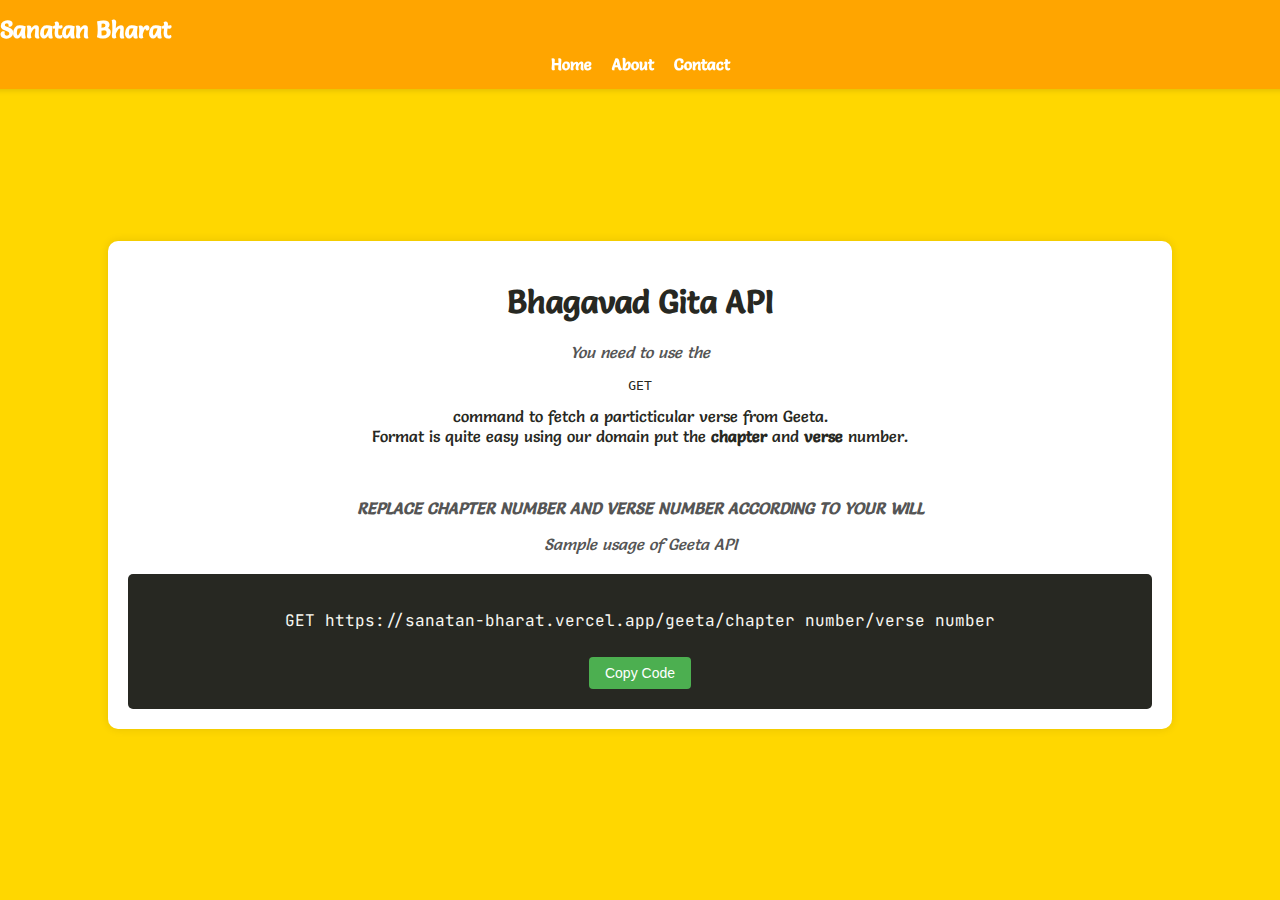
==== index.html @ f3e7a0b0 "Doc improvement for Geeta" ====
<!DOCTYPE html>
<html lang="en">
<head>
    <meta charset="UTF-8">
    <meta name="viewport" content="width=device-width, initial-scale=1.0">
    <title>Sanatan Bharat - Bhagavad Gita API</title>
    <!-- Add meta tags for description and keywords -->
    <meta name="description" content="Explore the verses of the Bhagavad Gita on Sanatan Bharat. Experience the wisdom of ancient scriptures.">
    <meta name="keywords" content="Hindu, Bhagavad Gita, Mahabharata, Scriptures, API, Free API, Hindu Holy Books">
    <link rel="stylesheet" href="style.css">
    <!-- Import Google Fonts -->
    <link href="https://fonts.googleapis.com/css2?family=Salsa&family=JetBrains+Mono:wght@400;700&display=swap" rel="stylesheet">
</head>
<body>
    <div class="header">
        <div class="logo">  Sanatan Bharat</div>
        <div class="nav">
            <a href="#">Home</a>
            <a href="#">About</a>
            <a href="#">Contact</a>
        </div>
    </div>

    <!-- DOCUMENTATION FOR GEETA API @PrakharDoneria -->

    <div class="container">
        <h1>Bhagavad Gita API</h1>
        <p class="note">You need to use the <pre> GET </pre> command to fetch a particticular verse from Geeta. <br>Format is quite easy using our domain put the <b> chapter </b>and<b> verse </b> number.</p>
        <br>
        <p class="note"><b>REPLACE CHAPTER NUMBER AND VERSE NUMBER ACCORDING TO YOUR WILL</b></p>
        <p class="note">Sample usage of Geeta API</p>
        <div class="code-snippet">
            <pre id="codeSnippet">
GET https://sanatan-bharat.vercel.app/geeta/chapter number/verse number
</pre>
            <button onclick="copyCode()">Copy Code</button>
        </div>
    </div>

    <script src="script.js"></script>
</body>
</html>
---- style.css ----
body {
    font-family: 'Salsa', sans-serif;
    margin: 0;
    padding: 0;
    background-color: #FFD700; /* Saffron color */
    color: #272822; /* Dark text color */
    display: flex;
    flex-direction: column;
    align-items: center;
    justify-content: center;
    min-height: 100vh;
}

.header {
    background-color: #FFA500; /* Orange color */
    padding: 15px 10px; /* Adjusted padding */
    width: 100%;
    box-shadow: 0 2px 5px rgba(0, 0, 0, 0.1);
    position: fixed; /* Fixed position */
    top: 0; /* Positioned at the top */
    z-index: 1000; /* Higher z-index to be above other elements */
}

.logo {
    font-size: 24px;
    font-weight: bold;
    color: #FFF; /* White text color */
}

.nav {
    display: flex;
    justify-content: center;
    margin-top: 10px;
}

.nav a {
    margin: 0 10px; /* Reduce margin for smaller screens */
    text-decoration: none;
    color: #FFF; /* White text color */
    font-weight: bold;
    transition: color 0.3s ease;
}

.nav a:hover {
    color: #4CAF50; /* Hover color */
}

.container {
    text-align: center;
    padding: 20px;
    background-color: #FFF; /* White background */
    border-radius: 10px;
    box-shadow: 0 0 10px rgba(0, 0, 0, 0.1);
    max-width: 80%; /* Set max-width to 80% of the viewport */
    width: 100%;
    margin-top: 70px; /* Adjusted margin to account for the fixed header */
}

h1 {
    color: #272822; /* Dark text color */
}

.note {
    font-style: italic;
    color: #555;
}

.code-snippet {
    background-color: #272822; /* Dark background color */
    border-radius: 5px;
    padding: 20px;
    margin-top: 20px;
    overflow-x: auto;
}

#codeSnippet {
    font-family: 'JetBrains Mono', monospace;
    color: #F8F8F2; /* Light text color */
}

button {
    margin-top: 10px;
    padding: 8px 16px;
    background-color: #4CAF50;
    color: #fff;
    border: none;
    border-radius: 4px;
    cursor: pointer;
    font-size: 14px;
}

button:hover {
    background-color: #45a049;
}

/* Media Query for smaller screens */
@media screen and (max-width: 600px) {
    .nav {
        flex-direction: column;
        align-items: center; /* Center the navigation links */
    }

    .nav a {
        margin: 10px 0;
    }

    .container {
        max-width: 100%;
        margin-top: 90px; /* Adjusted margin for smaller screens */
        padding: 10px; /* Adjusted padding */
    }
}
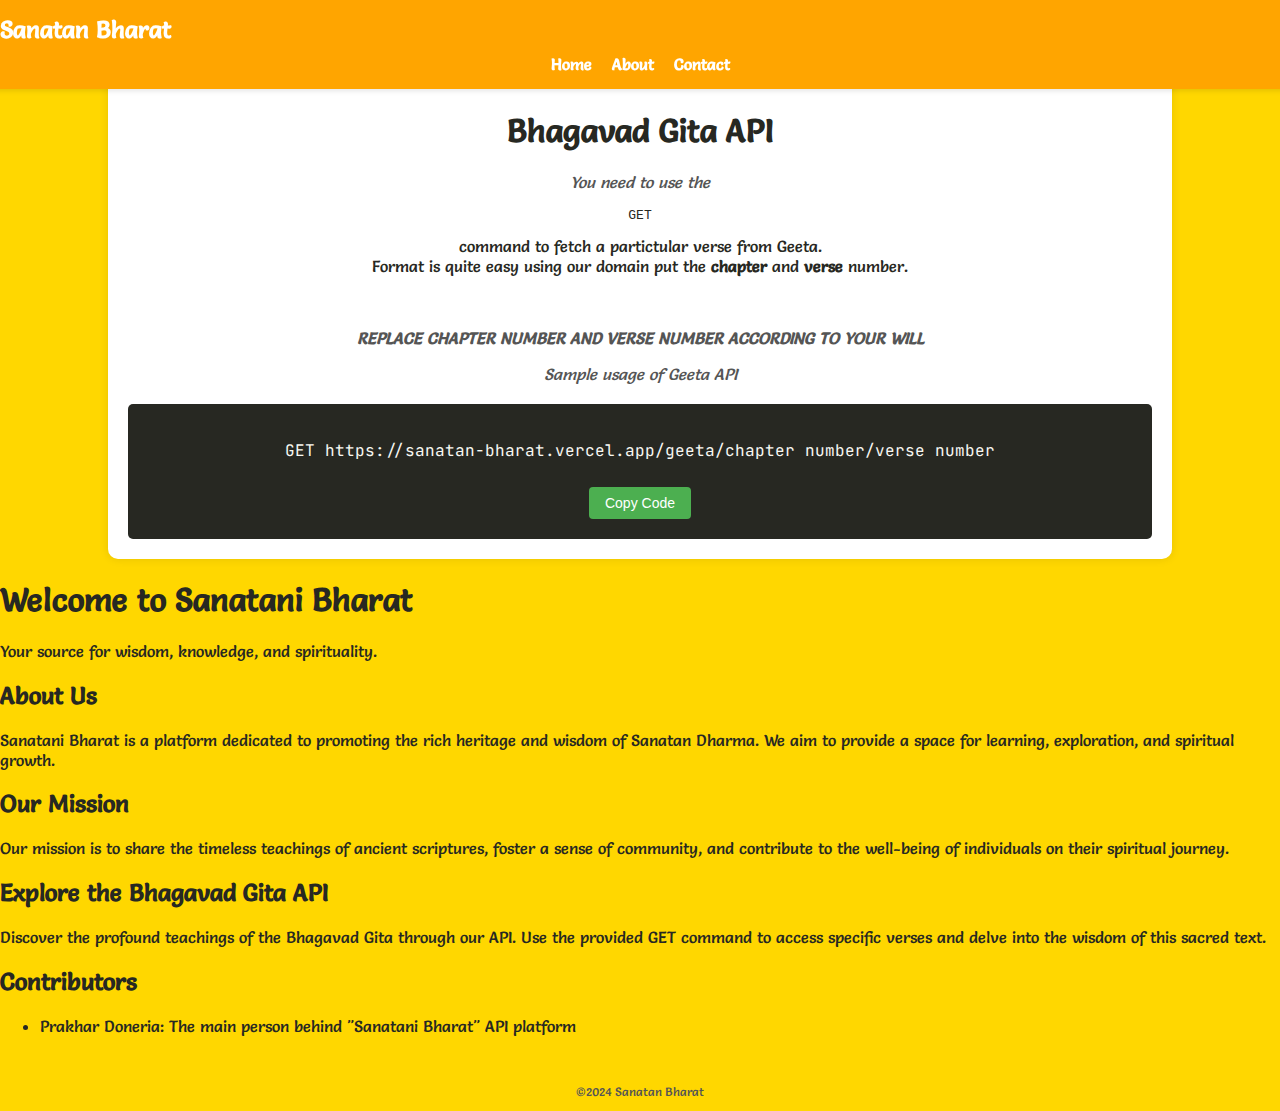
==== commit 70b16841: "CSS imported" ====
--- a/index.html
+++ b/index.html
@@ -1,22 +1,25 @@
 <!DOCTYPE html>
 <html lang="en">
 <head>
+    
     <meta charset="UTF-8">
     <meta name="viewport" content="width=device-width, initial-scale=1.0">
     <title>Sanatan Bharat - Bhagavad Gita API</title>
     <!-- Add meta tags for description and keywords -->
     <meta name="description" content="Explore the verses of the Bhagavad Gita on Sanatan Bharat. Experience the wisdom of ancient scriptures.">
     <meta name="keywords" content="Hindu, Bhagavad Gita, Mahabharata, Scriptures, API, Free API, Hindu Holy Books">
-    <link rel="stylesheet" href="style.css">
     <!-- Import Google Fonts -->
     <link href="https://fonts.googleapis.com/css2?family=Salsa&family=JetBrains+Mono:wght@400;700&display=swap" rel="stylesheet">
+    <!-- Import Style.css DON'T MODIFY -->
+    <link rel="stylesheet" href="style.css">
+    
 </head>
 <body>
     <div class="header">
-        <div class="logo">  Sanatan Bharat</div>
+        <div class="logo">Sanatan Bharat</div>
         <div class="nav">
             <a href="#">Home</a>
-            <a href="#">About</a>
+            <a href="#about">About</a>
             <a href="#">Contact</a>
         </div>
     </div>
@@ -25,7 +28,7 @@
 
     <div class="container">
         <h1>Bhagavad Gita API</h1>
-        <p class="note">You need to use the <pre> GET </pre> command to fetch a particticular verse from Geeta. <br>Format is quite easy using our domain put the <b> chapter </b>and<b> verse </b> number.</p>
+        <p class="note">You need to use the <pre> GET </pre> command to fetch a partictular verse from Geeta. <br>Format is quite easy using our domain put the <b> chapter </b>and<b> verse </b> number.</p>
         <br>
         <p class="note"><b>REPLACE CHAPTER NUMBER AND VERSE NUMBER ACCORDING TO YOUR WILL</b></p>
         <p class="note">Sample usage of Geeta API</p>
@@ -37,6 +40,33 @@
         </div>
     </div>
 
-    <script src="script.js"></script>
+    <!-- ABOUT SECTION ADD ABOUT YOURSELF WHAT YOU DID AND HOW YOU CONTRIBUTED -->
+
+    <div id="about" class="about">
+        <h1>Welcome to Sanatani Bharat</h1>
+        <p>Your source for wisdom, knowledge, and spirituality.</p>
+
+        <h2>About Us</h2>
+        <p>Sanatani Bharat is a platform dedicated to promoting the rich heritage and wisdom of Sanatan Dharma. We aim to provide a space for learning, exploration, and spiritual growth.</p>
+
+        <h2>Our Mission</h2>
+        <p>Our mission is to share the timeless teachings of ancient scriptures, foster a sense of community, and contribute to the well-being of individuals on their spiritual journey.</p>
+
+        <h2>Explore the Bhagavad Gita API</h2>
+        <p>Discover the profound teachings of the Bhagavad Gita through our API. Use the provided GET command to access specific verses and delve into the wisdom of this sacred text.</p>
+        
+        <!-- ADD YOU NAME HERE AND WHAT YOU DID -->
+
+        <h2>Contributors</h2>
+        <ul>
+            <li>Prakhar Doneria: The main person behind "Sanatani Bharat" API platform</li>
+        </ul>
+    </div>
+
+    <!-- Footer Section -->
+    <footer>
+        <p class="footer-note">©2024 Sanatan Bharat</p>
+    </footer>
+
 </body>
 </html>
--- a/style.css
+++ b/style.css
@@ -1,3 +1,4 @@
+/* General Styles */
 body {
     font-family: 'Salsa', sans-serif;
     margin: 0;
@@ -11,6 +12,7 @@
     min-height: 100vh;
 }
 
+/* Header Styles */
 .header {
     background-color: #FFA500; /* Orange color */
     padding: 15px 10px; /* Adjusted padding */
@@ -21,20 +23,23 @@
     z-index: 1000; /* Higher z-index to be above other elements */
 }
 
+/* Logo Styles */
 .logo {
     font-size: 24px;
     font-weight: bold;
     color: #FFF; /* White text color */
 }
 
+/* Navigation Styles */
 .nav {
     display: flex;
     justify-content: center;
+    align-items: center; /* Center the navigation links vertically */
     margin-top: 10px;
 }
 
 .nav a {
-    margin: 0 10px; /* Reduce margin for smaller screens */
+    margin: 0 10px; /* Adjusted margin */
     text-decoration: none;
     color: #FFF; /* White text color */
     font-weight: bold;
@@ -45,6 +50,7 @@
     color: #4CAF50; /* Hover color */
 }
 
+/* Container Styles */
 .container {
     text-align: center;
     padding: 20px;
@@ -56,15 +62,18 @@
     margin-top: 70px; /* Adjusted margin to account for the fixed header */
 }
 
+/* Heading Styles */
 h1 {
     color: #272822; /* Dark text color */
 }
 
+/* Note Styles */
 .note {
     font-style: italic;
     color: #555;
 }
 
+/* Code Snippet Styles */
 .code-snippet {
     background-color: #272822; /* Dark background color */
     border-radius: 5px;
@@ -78,6 +87,7 @@
     color: #F8F8F2; /* Light text color */
 }
 
+/* Button Styles */
 button {
     margin-top: 10px;
     padding: 8px 16px;
@@ -96,12 +106,13 @@
 /* Media Query for smaller screens */
 @media screen and (max-width: 600px) {
     .nav {
-        flex-direction: column;
-        align-items: center; /* Center the navigation links */
+        flex-direction: row; /* Display links horizontally on smaller screens */
+        flex-wrap: wrap; /* Allow wrapping if there's not enough space */
+        justify-content: space-around; /* Distribute space evenly between links */
     }
 
     .nav a {
-        margin: 10px 0;
+        margin: 10px 0; /* Adjusted margin */
     }
 
     .container {
@@ -110,3 +121,14 @@
         padding: 10px; /* Adjusted padding */
     }
 }
+
+/* Footer Styles */
+footer {
+    text-align: center;
+    margin-top: 20px;
+}
+
+.footer-note {
+    font-size: 12px;
+    color: #555;
+}
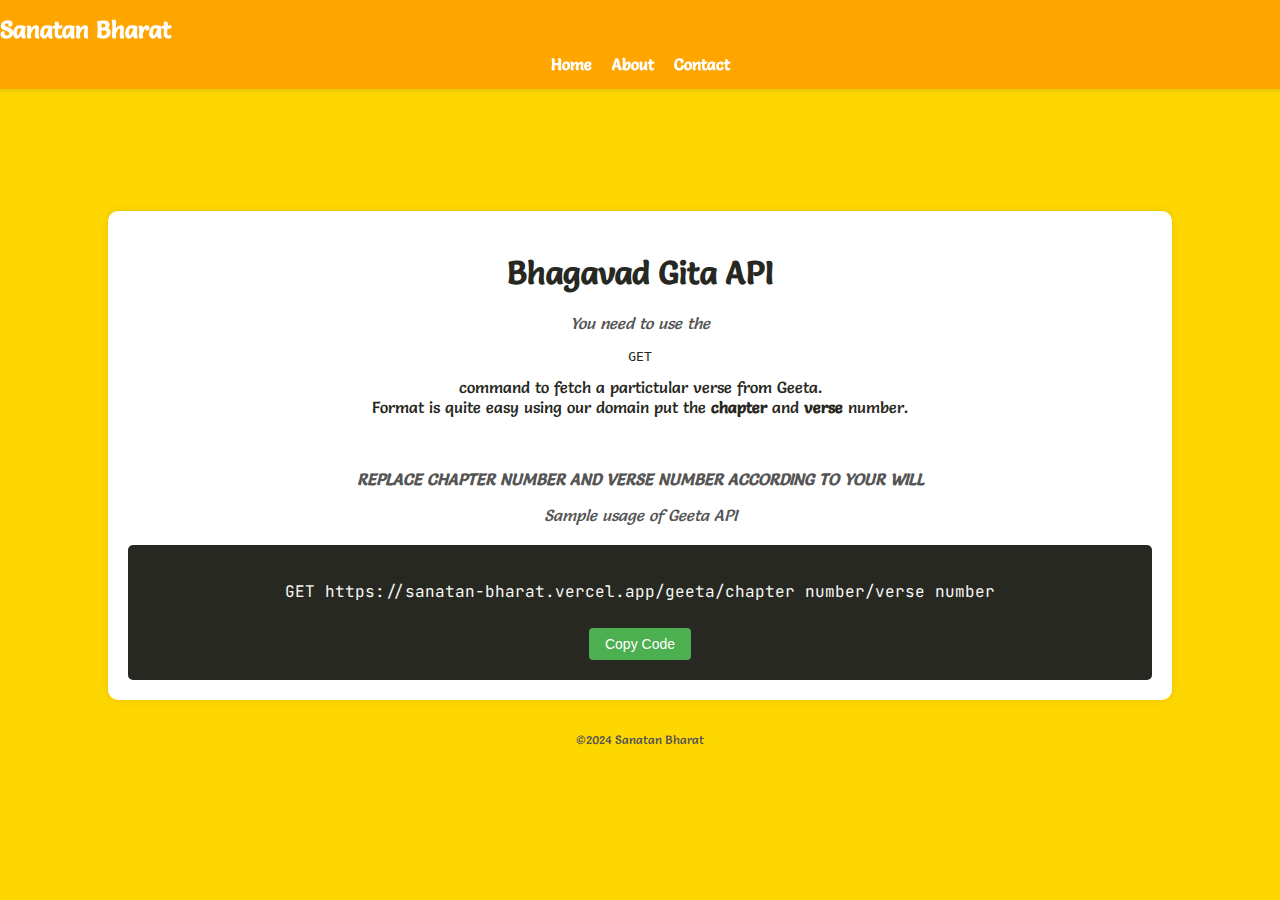
==== commit 08ed61ac: "Seperated About Section" ====
--- a/index.html
+++ b/index.html
@@ -39,30 +39,6 @@
             <button onclick="copyCode()">Copy Code</button>
         </div>
     </div>
-
-    <!-- ABOUT SECTION ADD ABOUT YOURSELF WHAT YOU DID AND HOW YOU CONTRIBUTED -->
-
-    <div id="about" class="about">
-        <h1>Welcome to Sanatani Bharat</h1>
-        <p>Your source for wisdom, knowledge, and spirituality.</p>
-
-        <h2>About Us</h2>
-        <p>Sanatani Bharat is a platform dedicated to promoting the rich heritage and wisdom of Sanatan Dharma. We aim to provide a space for learning, exploration, and spiritual growth.</p>
-
-        <h2>Our Mission</h2>
-        <p>Our mission is to share the timeless teachings of ancient scriptures, foster a sense of community, and contribute to the well-being of individuals on their spiritual journey.</p>
-
-        <h2>Explore the Bhagavad Gita API</h2>
-        <p>Discover the profound teachings of the Bhagavad Gita through our API. Use the provided GET command to access specific verses and delve into the wisdom of this sacred text.</p>
-        
-        <!-- ADD YOU NAME HERE AND WHAT YOU DID -->
-
-        <h2>Contributors</h2>
-        <ul>
-            <li>Prakhar Doneria: The main person behind "Sanatani Bharat" API platform</li>
-        </ul>
-    </div>
-
     <!-- Footer Section -->
     <footer>
         <p class="footer-note">©2024 Sanatan Bharat</p>
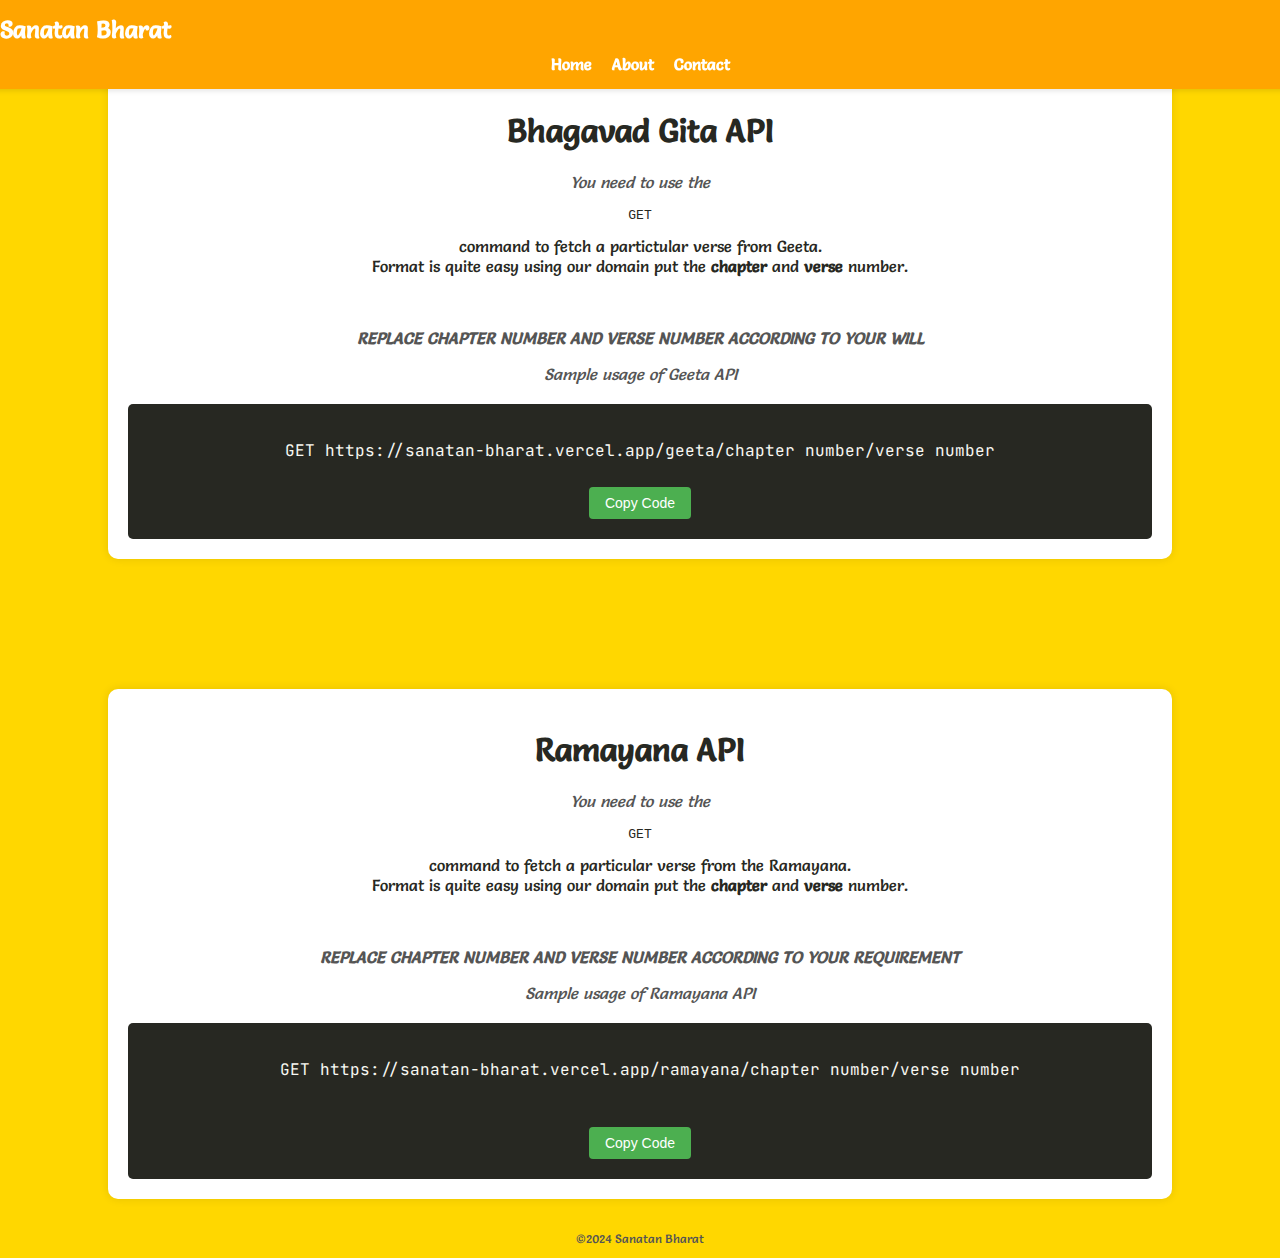
==== commit 1ffbf414: "Documentation for Ramayan" ====
--- a/index.html
+++ b/index.html
@@ -4,7 +4,7 @@
     
     <meta charset="UTF-8">
     <meta name="viewport" content="width=device-width, initial-scale=1.0">
-    <title>Sanatan Bharat - Bhagavad Gita API</title>
+    <title>Sanatan Bharat - Free API for each Hindu Books</title>
     <!-- Add meta tags for description and keywords -->
     <meta name="description" content="Explore the verses of the Bhagavad Gita on Sanatan Bharat. Experience the wisdom of ancient scriptures.">
     <meta name="keywords" content="Hindu, Bhagavad Gita, Mahabharata, Scriptures, API, Free API, Hindu Holy Books">
@@ -19,8 +19,8 @@
         <div class="logo">Sanatan Bharat</div>
         <div class="nav">
             <a href="#">Home</a>
-            <a href="#about">About</a>
-            <a href="#">Contact</a>
+            <a href="/about.html">About</a>
+            <a href="https://sanatan-bharat.vercel.app/about/index.html">Contact</a>
         </div>
     </div>
 
@@ -39,6 +39,27 @@
             <button onclick="copyCode()">Copy Code</button>
         </div>
     </div>
+
+    <br><br><br>
+
+  <!-- DOCUMENTATION FOR RAMAYAN API @PrakharDoneria -->
+
+  <div class="container">
+    <h1>Ramayana API</h1>
+    <p class="note">You need to use the <pre> GET </pre> command to fetch a particular verse from the Ramayana. <br>Format is quite easy using our domain put the <b> chapter </b> and <b> verse </b> number.</p>
+    <br>
+    <p class="note"><b>REPLACE CHAPTER NUMBER AND VERSE NUMBER ACCORDING TO YOUR REQUIREMENT</b></p>
+    <p class="note">Sample usage of Ramayana API</p>
+    <div class="code-snippet">
+        <pre id="codeSnippet">
+  GET https://sanatan-bharat.vercel.app/ramayana/chapter number/verse number
+  </pre>
+        <button onclick="copyCode()">Copy Code</button>
+    </div>
+  </div>
+
+    
+    
     <!-- Footer Section -->
     <footer>
         <p class="footer-note">©2024 Sanatan Bharat</p>
